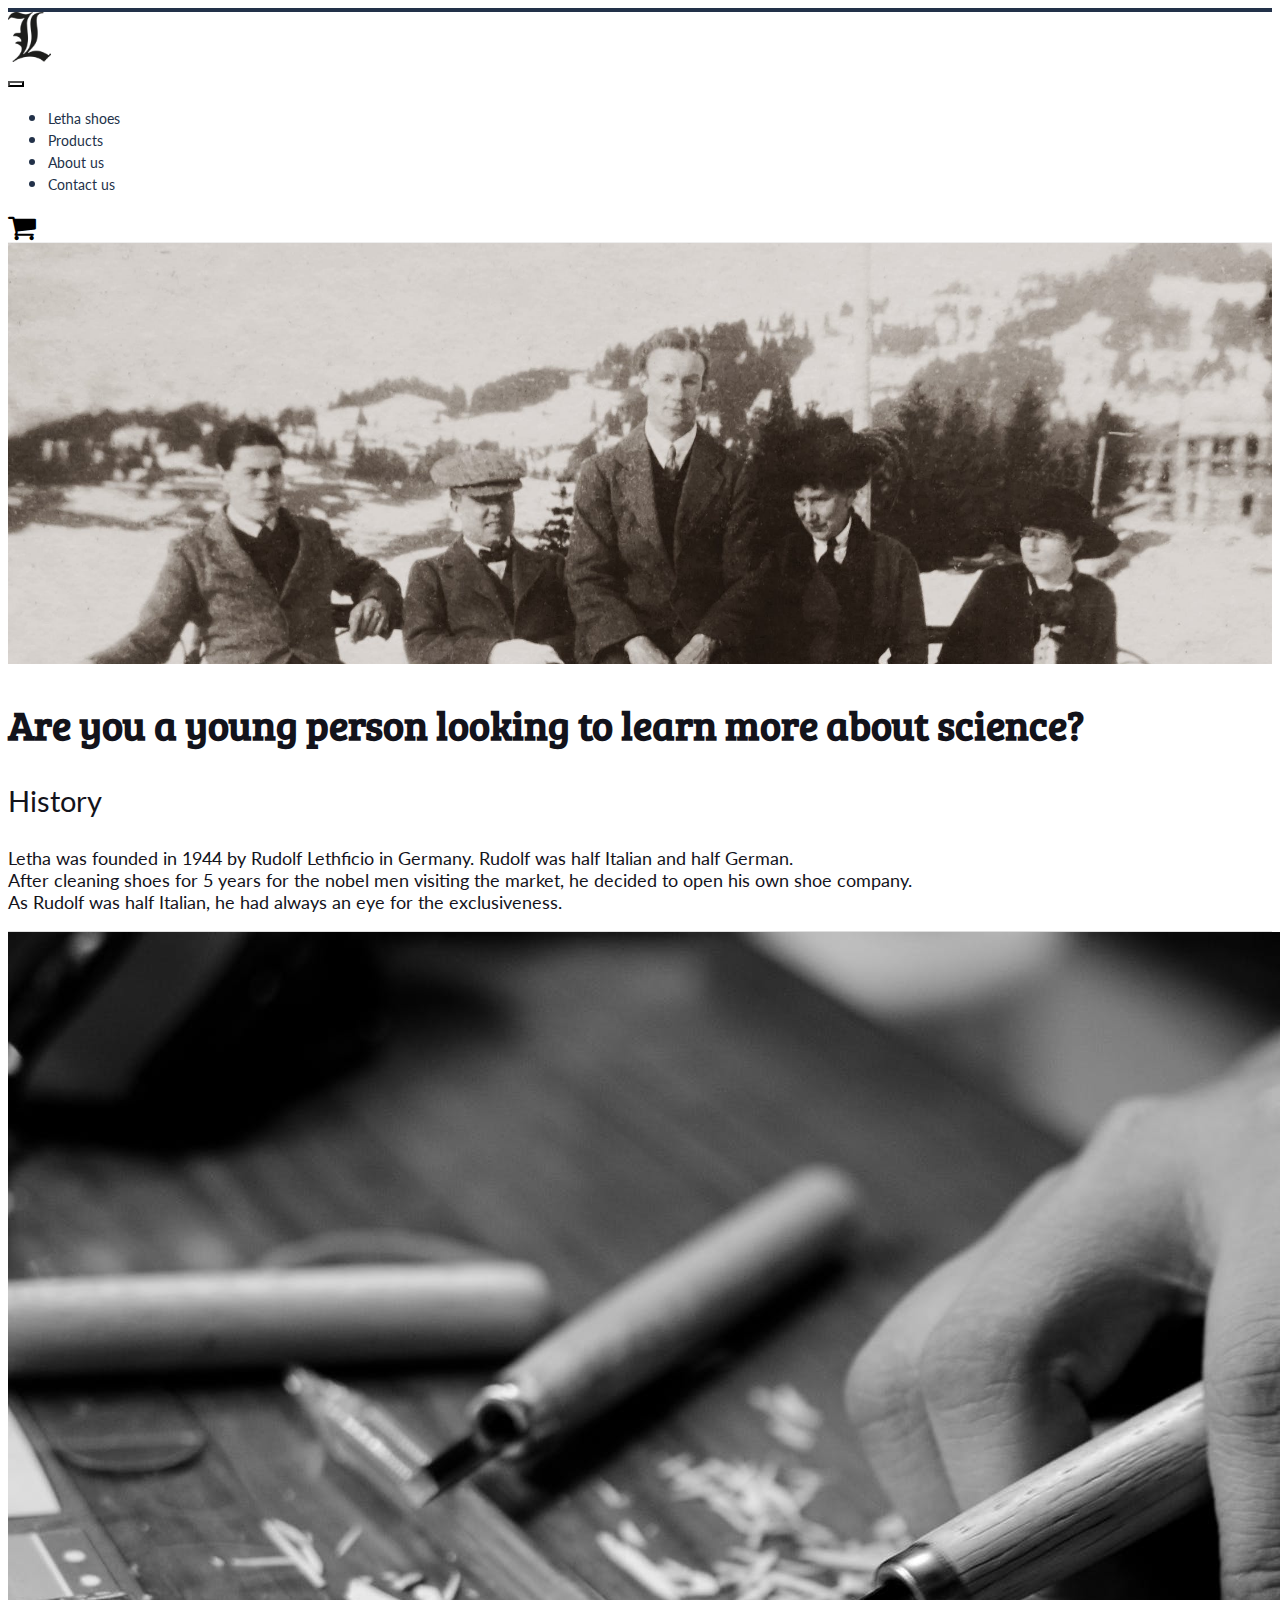
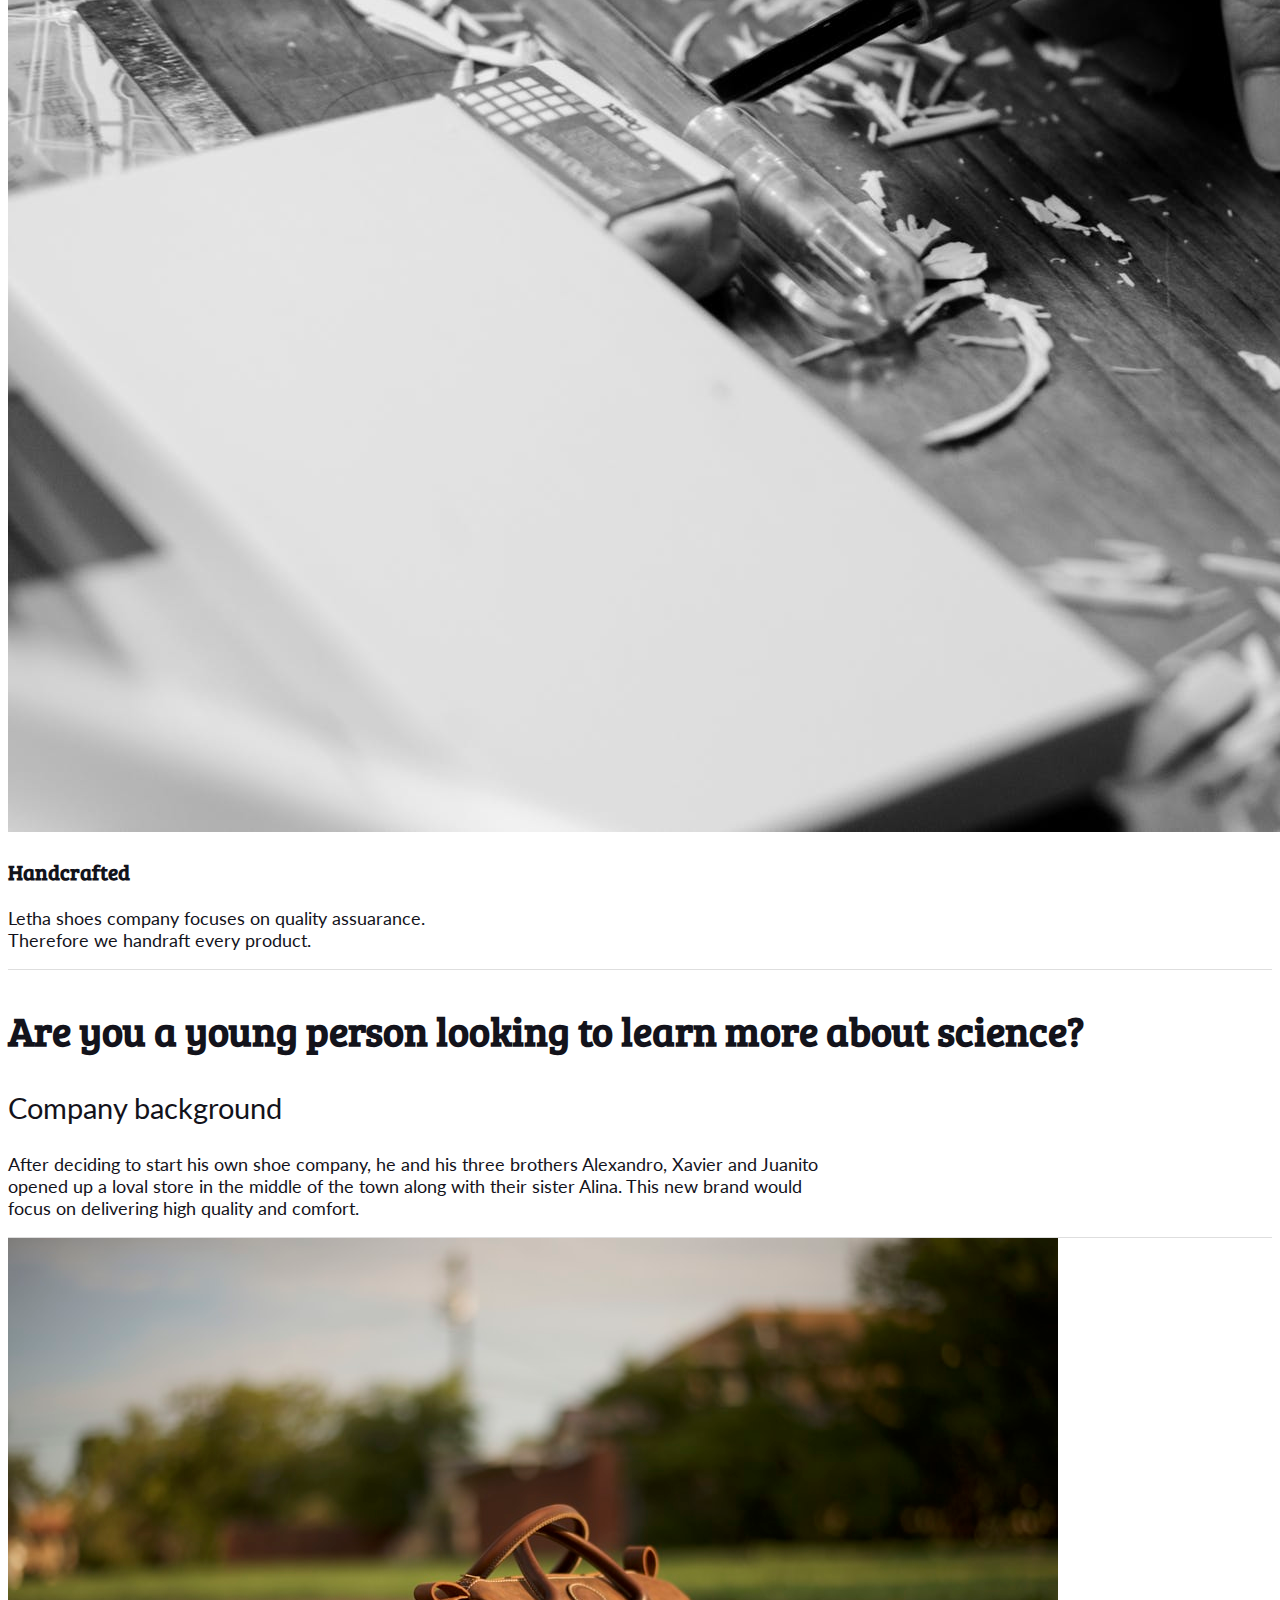
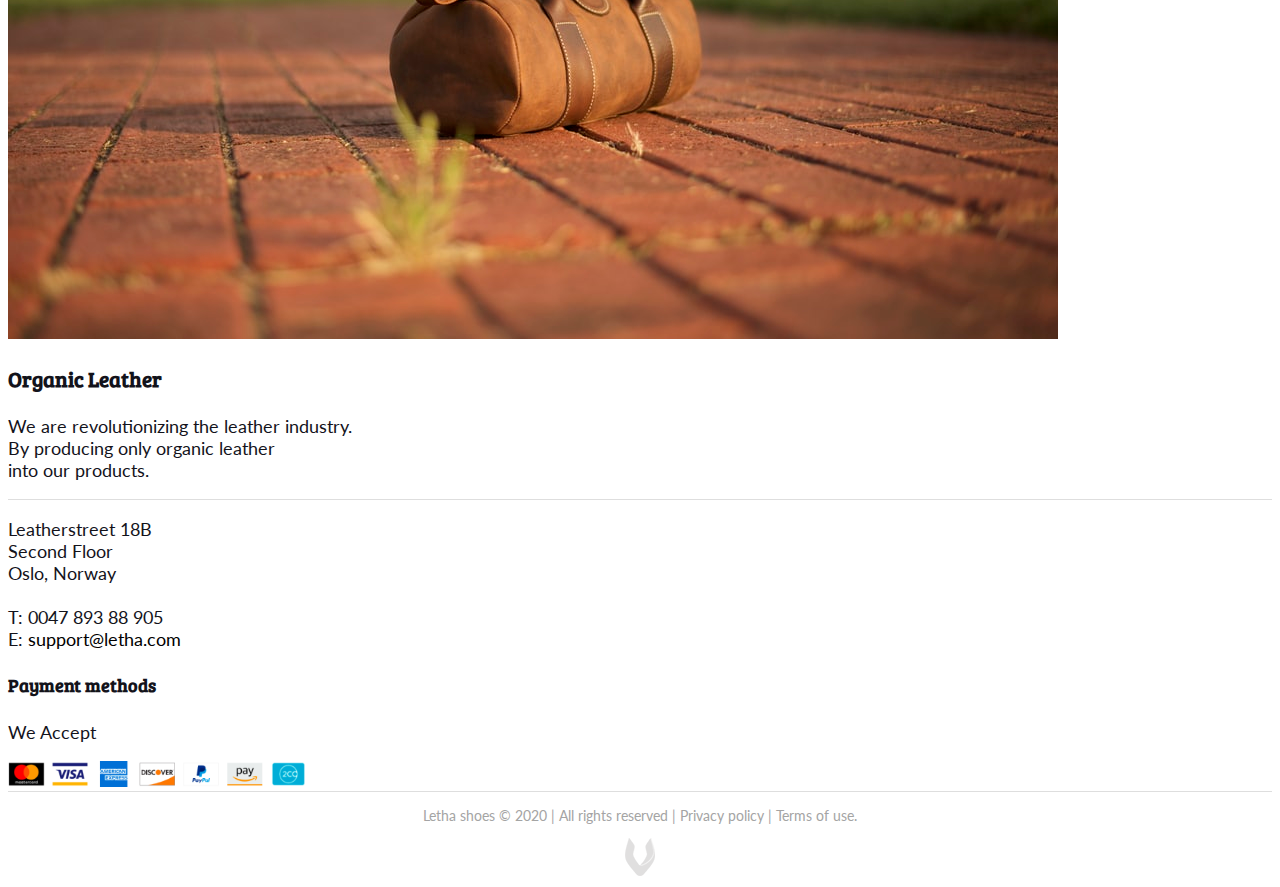
==== about.html @ 59d2f9e9 "Initial commit" ====
<!DOCTYPE html>
<html lang="en">
  <head>
    <title>Letha Shoes</title>

    <!-- Required meta tags -->
    <meta charset="utf-8">
    <meta name="author" content="Waqar Rana // Visana.no">
    <meta name="viewport" content="width=device-width, initial-scale=1, shrink-to-fit=no">
    <!-- /Required meta tags -->

    <!-- Bootstrap CSS -->
    <link rel="stylesheet" href="https://maxcdn.bootstrapcdn.com/bootstrap/4.0.0-beta.2/css/bootstrap.min.css" integrity="sha384-PsH8R72JQ3SOdhVi3uxftmaW6Vc51MKb0q5P2rRUpPvrszuE4W1povHYgTpBfshb" crossorigin="anonymous">
    <!-- /Bootstrap CSS -->

    <!-- Style CSS -->
    <link type="text/css" rel="stylesheet" href="css/style.css" media="screen">
    <!-- /Style CSS -->

    <!-- Fonts CSS -->
    <link href="https://fonts.googleapis.com/css?family=Bree+Serif|Lato:300,300i,400,700,900" rel="stylesheet">
    <!-- /Fonts CSS -->

    <!-- Font-Awesome -->
    <link rel="stylesheet" href="https://cdnjs.cloudflare.com/ajax/libs/font-awesome/4.7.0/css/font-awesome.min.css">
    <!-- /Font-Awesome -->

  </head>
  <body class="about">

    <!-- navbar -->
    <nav class="navbar bg-white navbar-expand-lg px-lg-0 py-0 fixed-top">
      <div class="container-fluid">
        <div class="col-2 ml-0 py-3">
          <a href="index.html" title="Letha Shoes"><img src="img/logo.png" class="h-logo" alt="Letha Shoes"></a>
        </div>
        <button class="navbar-toggler navbar-light bg-white justify-content-end" type="button" data-toggle="collapse" data-target="#navbarNav" aria-controls="navbarNav" aria-expanded="false" aria-label="Toggle navigation">
          <span class="navbar-toggler-icon"></span>
        </button>
        <div class="col-md-8 collapse navbar-collapse justify-content-center" id="navbarNav">
          <ul class="navbar-nav">
            <li class="nav-item">
              <span tabindex="0">
                <a class="px-4 big navi home" href="leathershoeas.html">Letha shoes</a>
              </span>
            </li>
            <li class="nav-item  ">
              <span tabindex="0">
                <a class="px-4 big navi visit" href="products.html">Products</a>
              </span>
            </li>

            <li class="nav-item ">
              <span tabindex="0">
                <a class="px-4 big navi ys" href="about.html">About us</a>
              </span>
            </li>

            <li class="nav-item">
              <span tabindex="0">
                <a class="px-4 big navi contact" href="contact.html">Contact us</a>
              </span>
            </li>
          </ul>
        </div>
        <div class="col-2 text-right">
          <a href="cart.html"><i class="fa fa-shopping-cart"></i></a>
        </div>
      </div>
    </nav>
    <!-- /navbar -->

  <!-- shipping -->

  <!-- /shipping -->


  <!-- jumbotron -->
  <div class="jumbotron-fluid">
    <div class="jumbotron bg-top-about jumbotron-fluid my-0">
      <div class="container">
        <div class="row header-home align-items-end">
          <div class="col-lg-12 mx-auto">

          </div>
        </div>
      </div>
    </div>
  </div>
  <!-- /jumbotron -->

  <!-- About Section -->
  <div class="container my-5 py-4">
      <h2 class="display-4 h-dark d-md-none text-center mt-5 pt-4">Are you a young person looking to learn more about science?</h2>
      <p class="text-center lead">History</p>
      <p class="text-center d-none d-sm-block">Letha was founded in 1944 by Rudolf Lethficio in Germany. Rudolf was half Italian and half German.</br>
      After cleaning shoes for 5 years for the nobel men visiting the market, he decided to open his own shoe company. </br>As Rudolf was half Italian, he had always an eye for the exclusiveness.</p>
</div>

  <div class="container-fluid mt-5 pt-3">

    <div class="row middle">
      <div class="col-lg-6 order-lg-2 p-0">
        <img class="img-fluid d-sm-block" src="img/handcraft.jpg" alt="Handcrafted">
      </div>
        <div class="col-lg-6 order-lg-1 my-auto text-center">
          <h3 class="h-dark">Handcrafted</h3>
          <p class="mt-lg-4">Letha shoes company focuses on quality assuarance. </br>Therefore we handraft every product. </p>

        </div>
    </div>
  </div>

  <div class="container my-5 py-4">
      <h2 class="display-4 h-dark d-md-none text-center mt-5 pt-4">Are you a young person looking to learn more about science?</h2>
      <p class="text-center lead">Company background</p>
      <p class="text-center d-none d-sm-block">After deciding to start his own shoe company, he and his three brothers Alexandro, Xavier and Juanito</br> opened up a loval store in the middle of the town along with their sister Alina. This new brand would</br> focus on delivering high quality and comfort.
      </p>
</div>


  <div class="container-fluid">

    <div class="row middle">
      <div class="col-lg-6 order-lg-1 p-0">
        <img class="img-fluid d-sm-block" src="img/organic.jpg" alt="Organic">
      </div>
        <div class="col-lg-6 order-lg-2 my-auto text-center">
          <h3 class="h-dark">Organic Leather</h3>
          <p class="mt-lg-4">We are revolutionizing the leather industry.</br>By producing only organic leather</br>into our products.</p>

        </div>
    </div>
  </div>

  <!-- /About Section -->



  <!-- footer -->
  <!-- footer details -->
  <div class="container-fluid pb-4 px-5">
    <div class="row pl-5">
      <div class="col-lg-9 col-sm-6 order-lg-1 pt-lg-5 pt-sm-0 p-sm-2">

          <p class="mt-4 pb-3">Leatherstreet 18B<br/>
            Second Floor<br/>
            Oslo, Norway<br/><br/>
            T: 0047 893 88 905</br/>
            E: <span tabindex="0"><a href="#">support@letha.com</a></span>
          </p>

      </div>

      <div class="col-lg-3 col-sm-6 order-lg-4 pt-lg-5 pt-sm-0 p-sm-2 text-center">
        <h4 class="h-dark pt-4">Payment methods</h4>
          <p class="mt-4">We Accept</p>
            <img src="img/payment.png" class="payments" alt="Letha Shoes">

      </div>
    </div>
  </div>
  <!-- /footer details -->

  <!-- copyright -->
  <footer id="footer" class="mt-5 pt-5 copy">
    <div class="container">
      <div class="row">
        <div class="col-lg text-center">
          <p>Letha shoes © 2020 | All rights reserved | Privacy policy | Terms of use.</p >
        </div>
      </div>
      <div class="row py-4">
        <div class="col-lg text-center mb-5">
          <a href="http://visana.no" title="Website by visana"><img src="img/bottom-logo.png" alt="Website by Visana" /></a>
        </div>
      </div>
    </div>
  </footer>
  <!-- /copyright -->

  <!-- /footer -->

  <!-- Optional JavaScript -->
  <!-- jQuery first, then Popper.js, then Bootstrap JS -->
  <script src="https://code.jquery.com/jquery-3.2.1.slim.min.js" integrity="sha384-KJ3o2DKtIkvYIK3UENzmM7KCkRr/rE9/Qpg6aAZGJwFDMVNA/GpGFF93hXpG5KkN" crossorigin="anonymous"></script>
  <script src="https://cdnjs.cloudflare.com/ajax/libs/popper.js/1.12.3/umd/popper.min.js" integrity="sha384-vFJXuSJphROIrBnz7yo7oB41mKfc8JzQZiCq4NCceLEaO4IHwicKwpJf9c9IpFgh" crossorigin="anonymous"></script>
  <script src="https://maxcdn.bootstrapcdn.com/bootstrap/4.0.0-beta.2/js/bootstrap.min.js" integrity="sha384-alpBpkh1PFOepccYVYDB4do5UnbKysX5WZXm3XxPqe5iKTfUKjNkCk9SaVuEZflJ" crossorigin="anonymous"></script>

  </body>

</html>
---- css/style.css ----
/* Global */
body {
  font-family: 'Lato', sans-serif;
  color: #13131b;
  font-size: 18px;
}

h1 {
font-family: 'Bree Serif', serif;
}

h2 {
  font-family: 'Bree Serif', serif;
  color: #ffffff;
  font-size: 2.5rem;
}

h3 {
  font-family: 'Bree Serif', serif;
  color: #ffffff;

}

h4 {
  font-family: 'Bree Serif', serif;
  color: #5e341f;
}

/* Customised Text */
.h-dark {
  color: #13131b;
}

.h-dark {
  color: #13131b;
}

.h-white{
  color: #ffffff;
}

.h-logo{
    height: 50px;
}
.title {
  padding: 10px 15px 20px 15px;
}

.ys-title {
  /* border-top: 4px solid #b8041d; */
  top: 97px !important;
  padding: 10px 10px 15px 10px;
  background: rgba(255,255,255,0.8);
}

.big {
  font-size: 14px;
  font-weight: normal;
}

.desc {
  font-size: 25px;
  background: rgba(255,255,255,0.8);
  padding: 10px 0 10px 15px;

}

.fa{
  font-size: 30px!important;
}

.shipping {
  background: #FFFFFF;
  border-top: 1px solid #dedede;
}

.jumbotron {
    padding-top: 1rem;
}

p.white {
  color: #ffffff;
}

.lead {
  font-size: 1.8rem;
  font-weight: 400;
}
.grey {
  font-weight: 300;
}

.payments {
  height: 26px;
}
/* BG Colors */
.bg-red {
  background: #eb0021;
  margin-top: 0px;
}

.bg-pink {
  background-color: #f67082;

}

.bg-white {
  background-color: #ffffff;
}

.bg-night {
  background-color: #000000;
}

.bg-navy {
  background-color: #223149;
}

.bg-green {
  background-color: #35c0a1;
}

.bg-blue {
  background-color: #3b7ad9;
}

.bg-gradient {
    background-image: -webkit-linear-gradient(51deg, #243552, #13131b);
    background-image: linear-gradient(39deg, #243552, #13131b);
}

/* Borders */
.bb-border {
    border-bottom: 4px solid #ffffff;
    }

.about {
}

.middle {
  background: #FFFFFF;
  border-top: 1px solid #dedede;
  border-bottom: 1px solid #dedede;
}

.bd-left {
  border-left: 2px solid #223149;
}

.bdr-left {
 border-left: 6px solid #ffc107;
}

.bdr-bottom {
 border-bottom: 1px solid #dedede;
}

.bdr-top {
  border-top: 1px solid #dedede;
}

/* Link and list styling */
ul {
  color: #223149;
}

a.main {
  text-decoration: none;
  color: #ffffff;
  font-size: 76px
}

a.main:hover {
  text-decoration: underline;
  color: #ffffff;
}

a {
  text-decoration: none;
  color: #000000;
}

a:hover {
  text-decoration: underline;
  color: #E3E3E3;
  cursor: pointer;
}

/* Products */
.card-img-top {

}
/* Navbar */
.navbar {
  border-top: 4px solid #223149;
  border-bottom: 1px solid #eeeeee;
}
.navi {
  color: #223149;
}

a.navi:hover {
  color: #000000;
  text-decoration: none;
  padding-bottom: 32px;
  border-bottom: 2px solid #E3E3E3;
}

.btn:hover {
  cursor: pointer;
}
body.home  a.home,
body.products  a.products,
body.ys  a.ys,
body.about a.about,
body.contact a.contact  {

  text-decoration: none;
  padding-bottom: 32px;
  border-bottom: 2px solid #223149;
}

div #navbarNav ul.navbar-nav li.nav-item a.nav:active {
  color: #223149;
  padding-bottom: 33px;
  border-bottom: 4px solid #223149;
}

/* Backgrounds, jumbotron and header */
.bg-top-home {
  /*background: linear-gradient(#000000, transparent 50%), linear-gradient(20deg, #000, transparent), #20242e url('../img/exhibition-slide.jpg');*/
  background: url('../img/slides/letha-header.jpg');
  -webkit-background-size: cover;
  -moz-background-size: cover;
  -o-background-size: cover;
  background-size: cover;
  background-repeat: no-repeat;
  background-position: center;
  background-attachment: scroll;
}

.bg-top-products {
  /*background: linear-gradient(#000000, transparent 50%), linear-gradient(20deg, #000, transparent), #20242e url('../img/exhibition-slide.jpg');*/
  background: url('../img/slides/products-header.jpg');
  -webkit-background-size: cover;
  -moz-background-size: cover;
  -o-background-size: cover;
  background-size: cover;
  background-repeat: no-repeat;
  background-position: center center;
  background-attachment: scroll;
}

.bg-top-about {
  /*background: linear-gradient(#000000, transparent 50%), linear-gradient(20deg, #000, transparent), #20242e url('../img/exhibition-slide.jpg');*/
  background: url('../img/slides/about-header.jpg');
  -webkit-background-size: cover;
  -moz-background-size: cover;
  -o-background-size: cover;
  background-size: cover;
  background-repeat: no-repeat;
  background-position: top center;
  background-attachment: scroll;
}

.bg-top-contact {
  /*background: linear-gradient(#000000, transparent 50%), linear-gradient(20deg, #000, transparent), #20242e url('../img/exhibition-slide.jpg');*/
  background: url('../img/slides/contact-slide.jpg');
  -webkit-background-size: cover;
  -moz-background-size: cover;
  -o-background-size: cover;
  background-size: cover;
  background-repeat: no-repeat;
  background-position: top center;
  background-attachment: scroll;
}


.bg-cos-trans {
  padding: 10px 15px 10px 15px;
  background: rgba(255,193,7,0.8);
}

.jumbotron {
  background-color: #FFFFFF;
}

.header-home {
  height: 45vh;
}

.header-about {
  height: 50vh;
}

.header-contact {
  height: 50vh;
}

/* Cards */
.cards {
  border-top: 4px solid #5e341f;
  border-bottom: 4px solid #5e341f;
}

.card.gal {
  border: none;
}

.crd-end {
  border-top: 4px solid #ffffff;
  border-left: 2px solid #ffffff;
  border-right: 2px solid #ffffff;
  border-bottom: 4px solid #ffffff;
  border-radius: 0px;
}

.middle {
  background-color: #FFFFFF;
}

/* Input fields */
.InputAddOn {
  display: flex;
}

.InputAddOn-field {
  flex: 1;
  /* field styles */
  border-radius: 5px 0px 0 5px;
  padding: 10px 10px 10px 10px;
  height: 3rem;
  border: none;
}

input:focus {
    outline:none;
}

.InputAddOn-item {
  /* item styles */
  border-radius: 0 5px 5px 0;
  border: none;
  width: 3rem;
}

.submit{
  /* item styles */
  border-radius: 0 5px 5px 0;
  border: none;
  padding-top: 13px;
}
/* Cart styling */
.cart-img {
  max-width: 200px;
  height: auto;
}


/* Footer styling */
img.f-logo {
  height: 52px;
  margin-left: -3px;
}

ul.opening {
  list-style: none;
  margin-left: -40px;
}

li a {
  text-decoration: none;
  color: #13131b;
}

li a:hover {
  text-decoration: none;
  color: #DC143C;
}

.foot {
  padding-top: 30px;
    border-top: 1px solid #dedede;
}
.copy{
	text-align: center;
  border-top: 1px solid #dedede;
  font-size: 0.9rem;
  color: #a4a4a4;
}


.menu {
  -webkit-filter: url("#goo");
          filter: url("#goo");
}

.menu-item, .menu-open-button {
  background: #ffc107;
  border-radius: 100%;
  width: 80px;
  height: 80px;
  margin-left: -40px;
  position: absolute;
  top: 200px;
  bottom: 200px;
  color: white;
  text-align: center;
  line-height: 80px;
  -webkit-transform: translate3d(0, 0, 0);
          transform: translate3d(0, 0, 0);
  -webkit-transition: -webkit-transform ease-out 200ms;
  transition: -webkit-transform ease-out 200ms;
  transition: transform ease-out 200ms;
  transition: transform ease-out 200ms, -webkit-transform ease-out 200ms;
}

.menu-open {
  display: none;
}

.hamburger {
  width: 25px;
  height: 3px;
  background: white;
  display: block;
  position: absolute;
  top: 50%;
  left: 50%;
  margin-left: -12.5px;
  margin-top: -1.5px;
  -webkit-transition: -webkit-transform 200ms;
  transition: -webkit-transform 200ms;
  transition: transform 200ms;
  transition: transform 200ms, -webkit-transform 200ms;
}

.hamburger-1 {
  -webkit-transform: translate3d(0, -8px, 0);
          transform: translate3d(0, -8px, 0);
}

.hamburger-2 {
  -webkit-transform: translate3d(0, 0, 0);
          transform: translate3d(0, 0, 0);
}

.hamburger-3 {
  -webkit-transform: translate3d(0, 8px, 0);
          transform: translate3d(0, 8px, 0);
}

.menu-open:checked + .menu-open-button .hamburger-1 {
  -webkit-transform: translate3d(0, 0, 0) rotate(45deg);
          transform: translate3d(0, 0, 0) rotate(45deg);
}
.menu-open:checked + .menu-open-button .hamburger-2 {
  -webkit-transform: translate3d(0, 0, 0) scale(0.1, 1);
          transform: translate3d(0, 0, 0) scale(0.1, 1);
}
.menu-open:checked + .menu-open-button .hamburger-3 {
  -webkit-transform: translate3d(0, 0, 0) rotate(-45deg);
          transform: translate3d(0, 0, 0) rotate(-45deg);
}

.navi-title {
  font-family: 'Lato', sans-serif;
  font-size: 0.8rem;
  padding: 5px 5px 5px 0px;
}


.fa-flask {
    padding: 5px 6px 5px 8px;
    font-size: 35px !important;
    width: 65px;
    text-align: center;
    text-decoration: none;
    border-radius: 50%;
}

.fa-grav {
    padding: 5px 6px 5px 8px;
    font-size: 40px !important;
    width: 65px;
    text-align: center;
    text-decoration: none;
    border-radius: 50%;
}

.fa-heartbeat {
    padding: 5px 6px 5px 8px;
    font-size: 40px !important;
    width: 65px;
    text-align: center;
    text-decoration: none;
    border-radius: 50%;
}

.fa-envelope {
    padding: 8px 9px 5px 8px;
    font-size: 36px !important;
    width: 65px;
    text-align: center;
    text-decoration: none;
    border-radius: 50%;
}

.fa-bed {
    padding: 7px 6px 5px 8px;
    font-size: 36px !important;
    width: 75px;
    text-align: center;
    text-decoration: none;
    border-radius: 50%;
}

.fa-ticket {
    padding: 8px 10px 2px 8px;
    font-size: 36px !important;
    width: 65px;
    text-align: center;
    text-decoration: none;
    border-radius: 50%;
}

.menu {
  position: absolute;
  left: 50%;
  margin-left: -190px;
  padding-top: 20px;
  padding-left: 190px;
  width: 380px;
  height: 450px;
  box-sizing: border-box;
  font-size: 20px;
  text-align: left;
}

.menu-item:hover {
  background: white;
  color: #e91e63;
}
.menu-item:nth-child(3) {
  -webkit-transition-duration: 180ms;
          transition-duration: 180ms;
}
.menu-item:nth-child(4) {
  -webkit-transition-duration: 180ms;
          transition-duration: 180ms;
}
.menu-item:nth-child(5) {
  -webkit-transition-duration: 180ms;
          transition-duration: 180ms;
}
.menu-item:nth-child(6) {
  -webkit-transition-duration: 180ms;
          transition-duration: 180ms;
}
.menu-item:nth-child(7) {
  -webkit-transition-duration: 180ms;
          transition-duration: 180ms;
}
.menu-item:nth-child(8) {
  -webkit-transition-duration: 180ms;
          transition-duration: 180ms;
}
.menu-item:nth-child(9) {
  -webkit-transition-duration: 180ms;
          transition-duration: 180ms;
}

.menu-open-button {
  z-index: 2;
  -webkit-transition-timing-function: cubic-bezier(0.175, 0.885, 0.32, 1.275);
          transition-timing-function: cubic-bezier(0.175, 0.885, 0.32, 1.275);
  -webkit-transition-duration: 400ms;
          transition-duration: 400ms;
  -webkit-transform: scale(1.1, 1.1) translate3d(0, 0, 0);
          transform: scale(1.1, 1.1) translate3d(0, 0, 0);
  cursor: pointer;
}

.menu-open-button:hover {
  -webkit-transform: scale(1.2, 1.2) translate3d(0, 0, 0);
          transform: scale(1.2, 1.2) translate3d(0, 0, 0);
}

.menu-open:checked + .menu-open-button {
  -webkit-transition-timing-function: linear;
          transition-timing-function: linear;
  -webkit-transition-duration: 200ms;
          transition-duration: 200ms;
  -webkit-transform: scale(0.8, 0.8) translate3d(0, 0, 0);
          transform: scale(0.8, 0.8) translate3d(0, 0, 0);
}

.menu-open:checked ~ .menu-item {
  -webkit-transition-timing-function: cubic-bezier(0.935, 0, 0.34, 1.33);
          transition-timing-function: cubic-bezier(0.935, 0, 0.34, 1.33);
}
.menu-open:checked ~ .menu-item:nth-child(3) {
  -webkit-transition-duration: 180ms;
          transition-duration: 180ms;
  -webkit-transform: translate3d(0.08361px, -104.99997px, 0);
          transform: translate3d(0.08361px, -104.99997px, 0);
}
.menu-open:checked ~ .menu-item:nth-child(4) {
  -webkit-transition-duration: 280ms;
          transition-duration: 280ms;
  -webkit-transform: translate3d(90.9466px, -52.47586px, 0);
          transform: translate3d(90.9466px, -52.47586px, 0);
}
.menu-open:checked ~ .menu-item:nth-child(5) {
  -webkit-transition-duration: 380ms;
          transition-duration: 380ms;
  -webkit-transform: translate3d(90.9466px, 52.47586px, 0);
          transform: translate3d(90.9466px, 52.47586px, 0);
}
.menu-open:checked ~ .menu-item:nth-child(6) {
  -webkit-transition-duration: 480ms;
          transition-duration: 480ms;
  -webkit-transform: translate3d(0.08361px, 104.99997px, 0);
          transform: translate3d(0.08361px, 104.99997px, 0);
}
.menu-open:checked ~ .menu-item:nth-child(7) {
  -webkit-transition-duration: 580ms;
          transition-duration: 580ms;
  -webkit-transform: translate3d(-90.86291px, 52.62064px, 0);
          transform: translate3d(-90.86291px, 52.62064px, 0);
}
.menu-open:checked ~ .menu-item:nth-child(8) {
  -webkit-transition-duration: 680ms;
          transition-duration: 680ms;
  -webkit-transform: translate3d(-91.03006px, -52.33095px, 0);
          transform: translate3d(-91.03006px, -52.33095px, 0);
}
.menu-open:checked ~ .menu-item:nth-child(9) {
  -webkit-transition-duration: 780ms;
          transition-duration: 780ms;
  -webkit-transform: translate3d(-0.25084px, -104.9997px, 0);
          transform: translate3d(-0.25084px, -104.9997px, 0);
}

/* - Ipad Pro Portrait - */
@media only screen and (min-device-width: 1024px) and (max-device-width: 1366px) and (-webkit-min-device-pixel-ratio: 2)  and (orientation: portrait) {
  .header-stars {
    height: 40vh;
  }
}

/* - Mobile Devices Portrait - */
@media only screen and (min-device-width : 375px) and (max-device-width : 667px)
and (orientation : portrait) {
div.container.y-star.py-4 {
  padding-bottom: 0rem !important;
  padding-top: 0rem !important;
}

div.container.y-star.my-5 {
  margin-top: 0rem !important;
}
}

/* - Mobile Devices - */
@media (min-width: 300px) and (max-width: 991px) {
img.h-logo {
  height: 40px;
  margin-left: -5px;
}
a.navi:hover {
  color: #ffffff;
  text-decoration: none;
  padding-bottom: 0px;
  border-bottom: 0px solid #223149;
}

body.home  a.home,
body.visit  a.visit,
body.ys  a.ys,
body.about a.about,
body.contact a.contact  {
  color: #ffffff;
  text-decoration: none;
  padding-bottom: 0px;
  border-bottom: 0px solid #223149;
}

div.y-star.jumbotron{
  padding: 0px !important;
}
.bg-top-stars {
  /*background: linear-gradient(#000000, transparent 50%), linear-gradient(20deg, #000, transparent), #20242e url('../img/exhibition-slide.jpg');*/
  background: none;
}

.header-stars {
  height: 60vh;
}

.header-about {
  height: 70vh;
}

.header-contact {
  height: 80vh;
}

.ys-title {
  font-size: 1.4rem;
  top: 77px !important;
  padding: 10px 10px 15px 10px;
  background: rgba(255,255,255,0.8);
}
.display-4 {
  font-size: 1.8rem;
}

.lead {
  font-size: 1.4rem;
  font-weight: 400;
}

.btn {
  width: 100%;
}

.btn-outline-danger {
    border-color: #fff !important;
}

.navbar-collapse {
  padding-bottom: 1rem;
  border-bottom: 4px solid #223149;
}
.bd-left {
  border-left: 0px solid #223149;
}

}
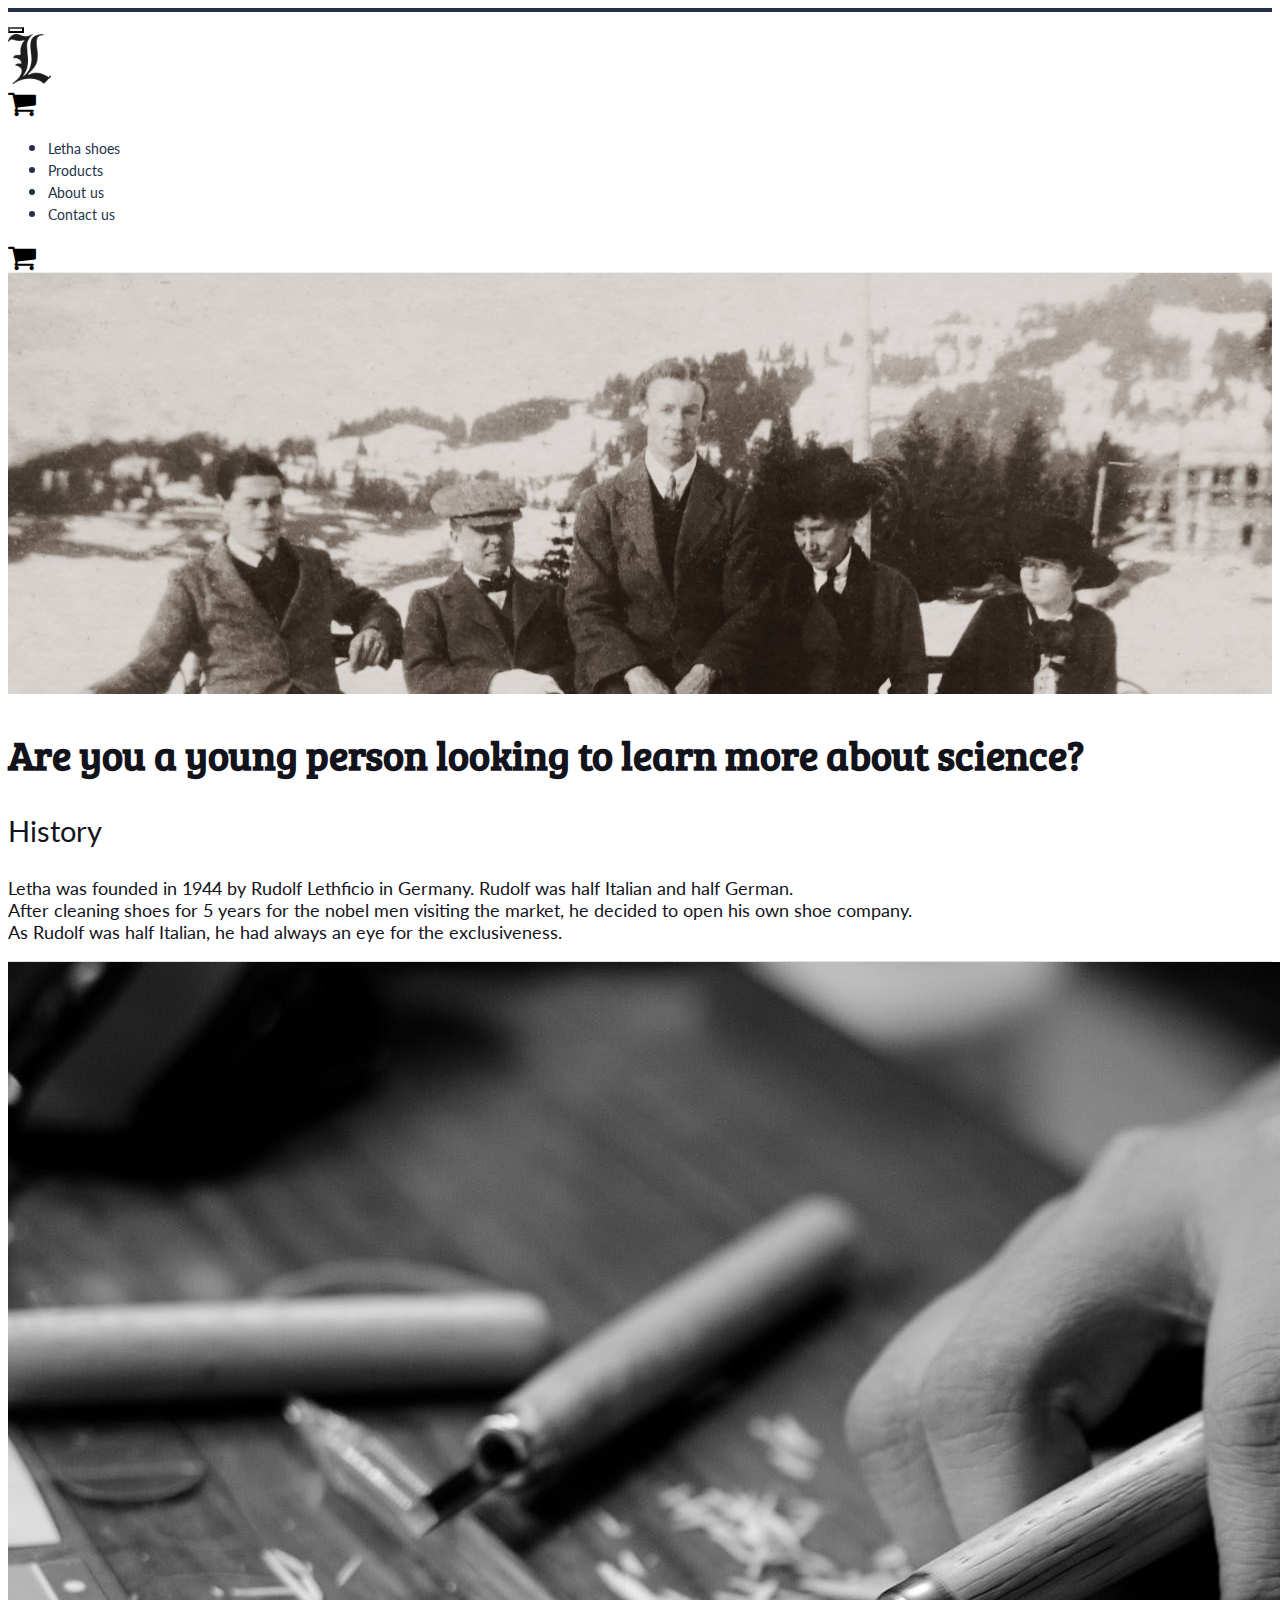
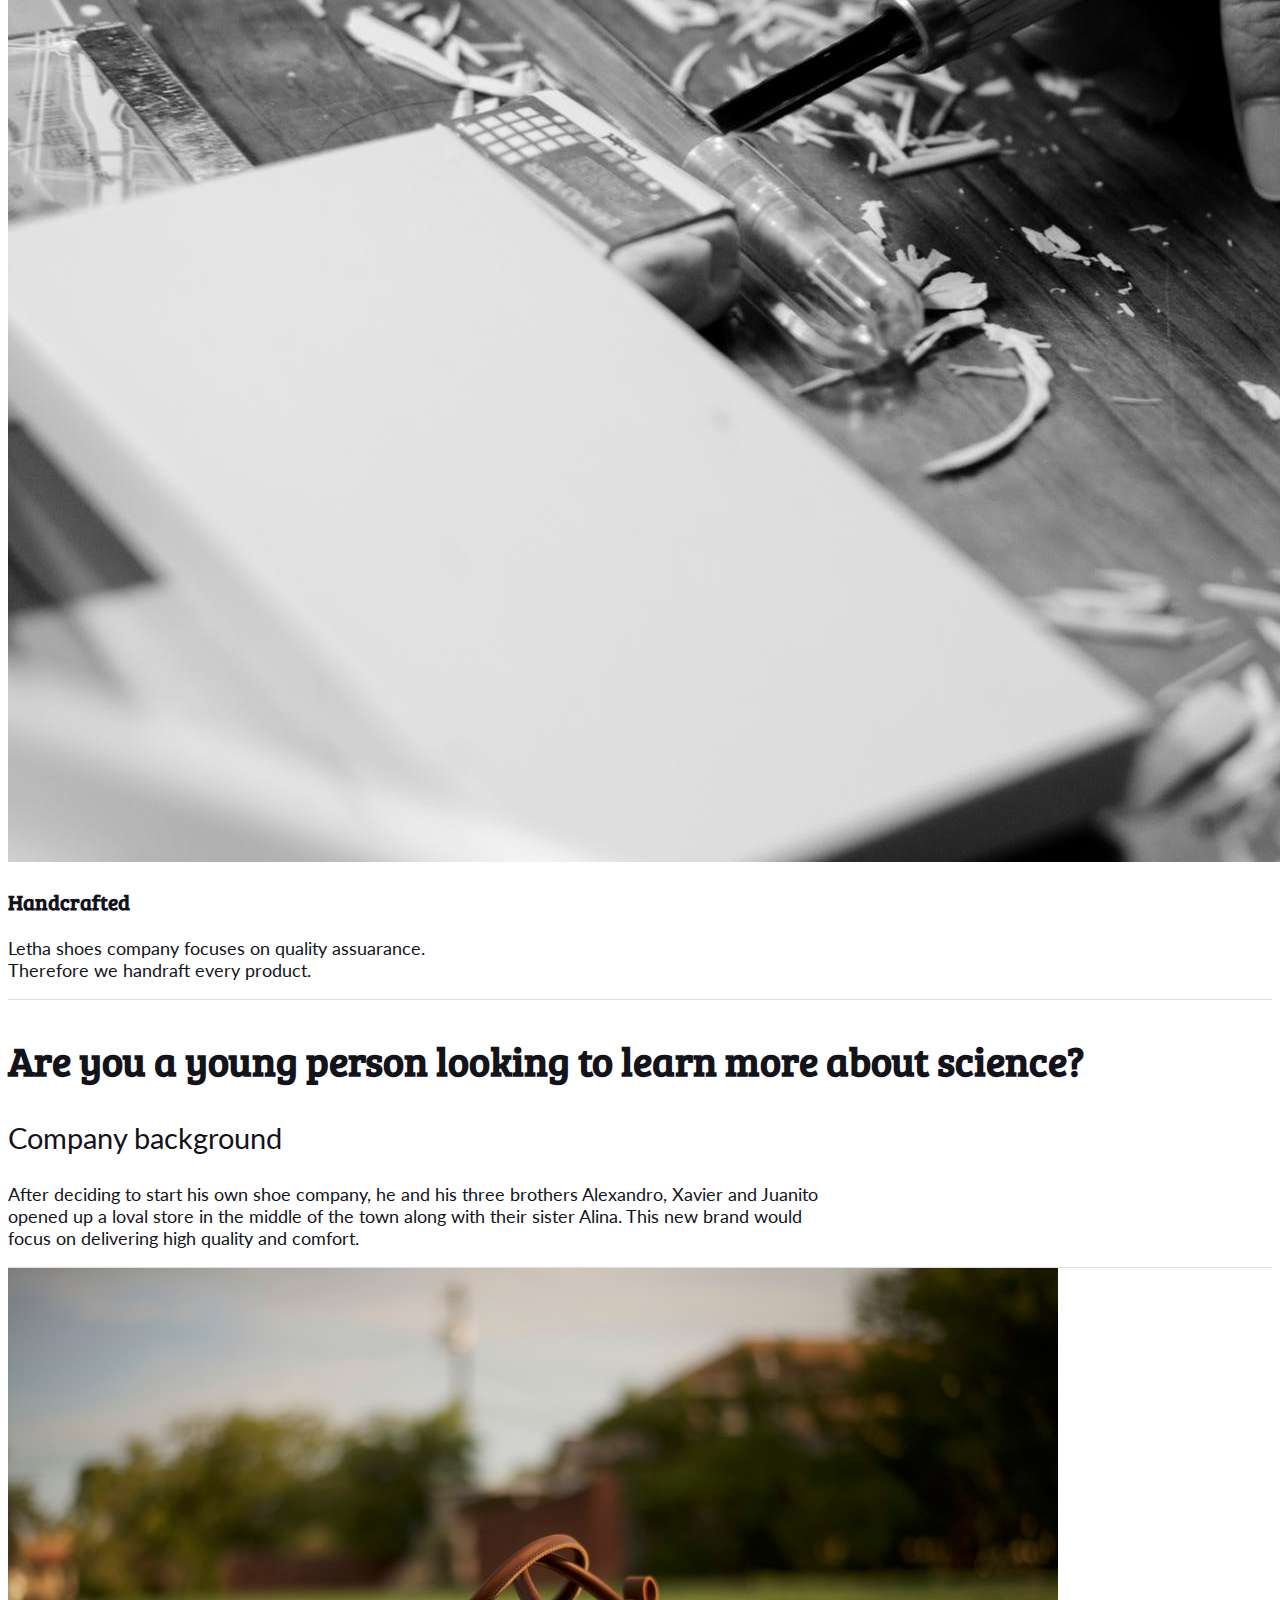
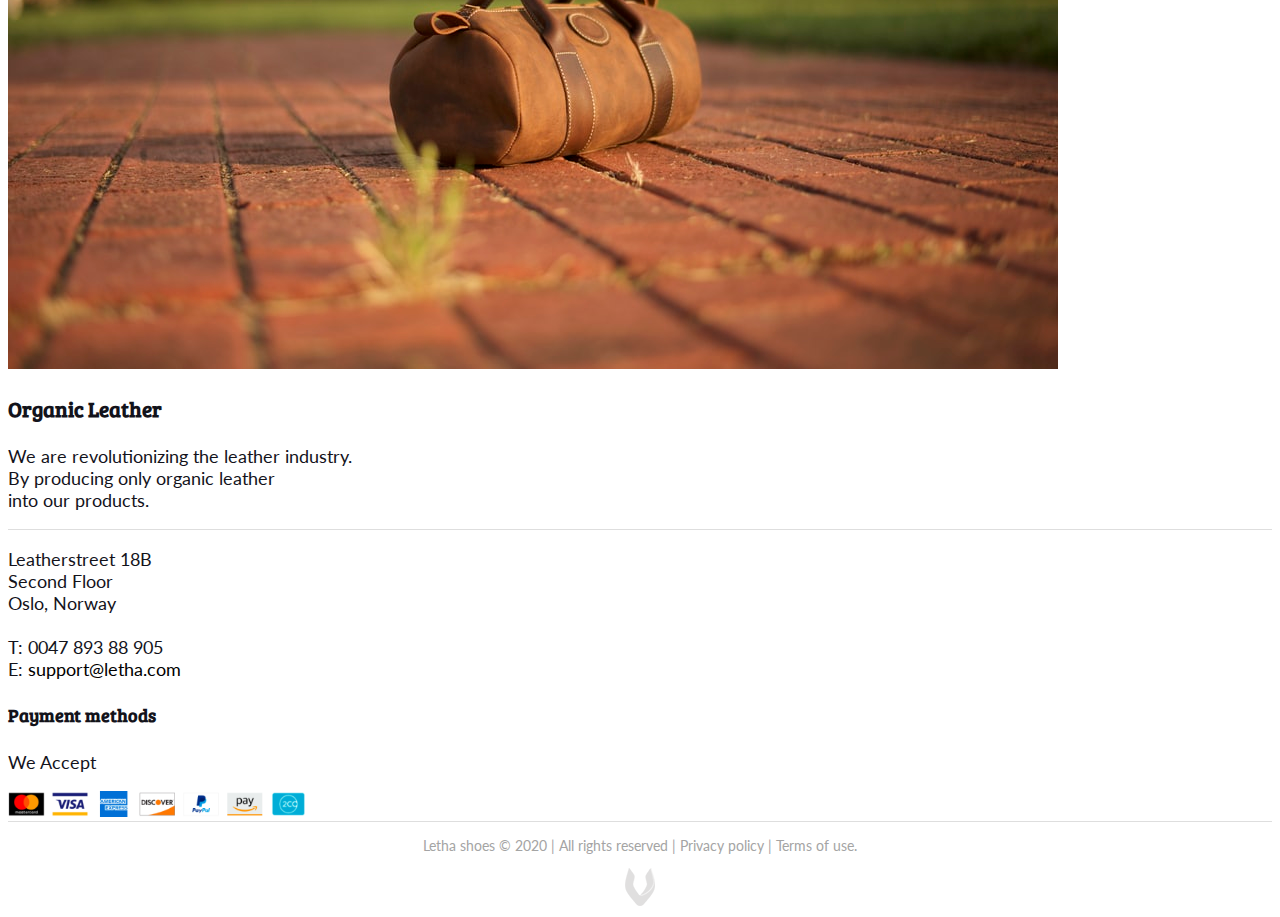
==== commit 9b0a7181: "menu" ====
--- a/about.html
+++ b/about.html
@@ -28,47 +28,54 @@
   </head>
   <body class="about">
 
-    <!-- navbar -->
-    <nav class="navbar bg-white navbar-expand-lg px-lg-0 py-0 fixed-top">
-      <div class="container-fluid">
-        <div class="col-2 ml-0 py-3">
-          <a href="index.html" title="Letha Shoes"><img src="img/logo.png" class="h-logo" alt="Letha Shoes"></a>
-        </div>
-        <button class="navbar-toggler navbar-light bg-white justify-content-end" type="button" data-toggle="collapse" data-target="#navbarNav" aria-controls="navbarNav" aria-expanded="false" aria-label="Toggle navigation">
-          <span class="navbar-toggler-icon"></span>
-        </button>
-        <div class="col-md-8 collapse navbar-collapse justify-content-center" id="navbarNav">
-          <ul class="navbar-nav">
-            <li class="nav-item">
-              <span tabindex="0">
-                <a class="px-4 big navi home" href="leathershoeas.html">Letha shoes</a>
-              </span>
-            </li>
-            <li class="nav-item  ">
-              <span tabindex="0">
-                <a class="px-4 big navi visit" href="products.html">Products</a>
-              </span>
-            </li>
+  <!-- navbar -->
+  <nav class="navbar bg-white navbar-expand-lg px-lg-0 py-0 fixed-top">
+    <div class="container-fluid">
 
-            <li class="nav-item ">
-              <span tabindex="0">
-                <a class="px-4 big navi ys" href="about.html">About us</a>
-              </span>
-            </li>
+        <button class="navbar-toggler navbar-light bg-white justify-content-start" type="button" data-toggle="collapse" data-target="#navbarNav" aria-controls="navbarNav" aria-expanded="false" aria-label="Toggle navigation">
+        <span class="navbar-toggler-icon"></span>
+      </button>
 
-            <li class="nav-item">
-              <span tabindex="0">
-                <a class="px-4 big navi contact" href="contact.html">Contact us</a>
-              </span>
-            </li>
-          </ul>
-        </div>
-        <div class="col-2 text-right">
-          <a href="cart.html"><i class="fa fa-shopping-cart"></i></a>
-        </div>
+      <div class="text-center ml-0 py-3">
+        <a href="index.html" title="Letha Shoes"><img src="img/logo.png" class="h-logo" alt="Letha Shoes"></a>
       </div>
-    </nav>
-    <!-- /navbar -->
+      <div class="d-block d-sm-none justify-content-end">
+        <a href="./cart.html"><i class="fa fa-shopping-cart"></i></a>
+      </div>
+      <div class="collapse navbar-collapse justify-content-center" id="navbarNav">
+        <ul class="navbar-nav">
+          <li class="nav-item">
+            <span tabindex="0">
+              <a class="px-4 big navi home" href="leathershoes.html">Letha shoes</a>
+            </span>
+          </li>
+          <li class="nav-item  ">
+            <span tabindex="0">
+              <a class="px-4 big navi visit" href="products.html">Products</a>
+            </span>
+          </li>
+
+          <li class="nav-item ">
+            <span tabindex="0">
+              <a class="px-4 big navi ys" href="about.html">About us</a>
+            </span>
+          </li>
+
+          <li class="nav-item">
+            <span tabindex="0">
+              <a class="px-4 big navi contact" href="contact.html">Contact us</a>
+            </span>
+          </li>
+        </ul>
+      </div>
+      <div class="d-none d-sm-block justify-content-end">
+        <a href="cart.html"><i class="fa fa-shopping-cart"></i></a>
+      </div>
+    </div>
+
+
+  </nav>
+  <!-- /navbar -->
 
   <!-- shipping -->
 
